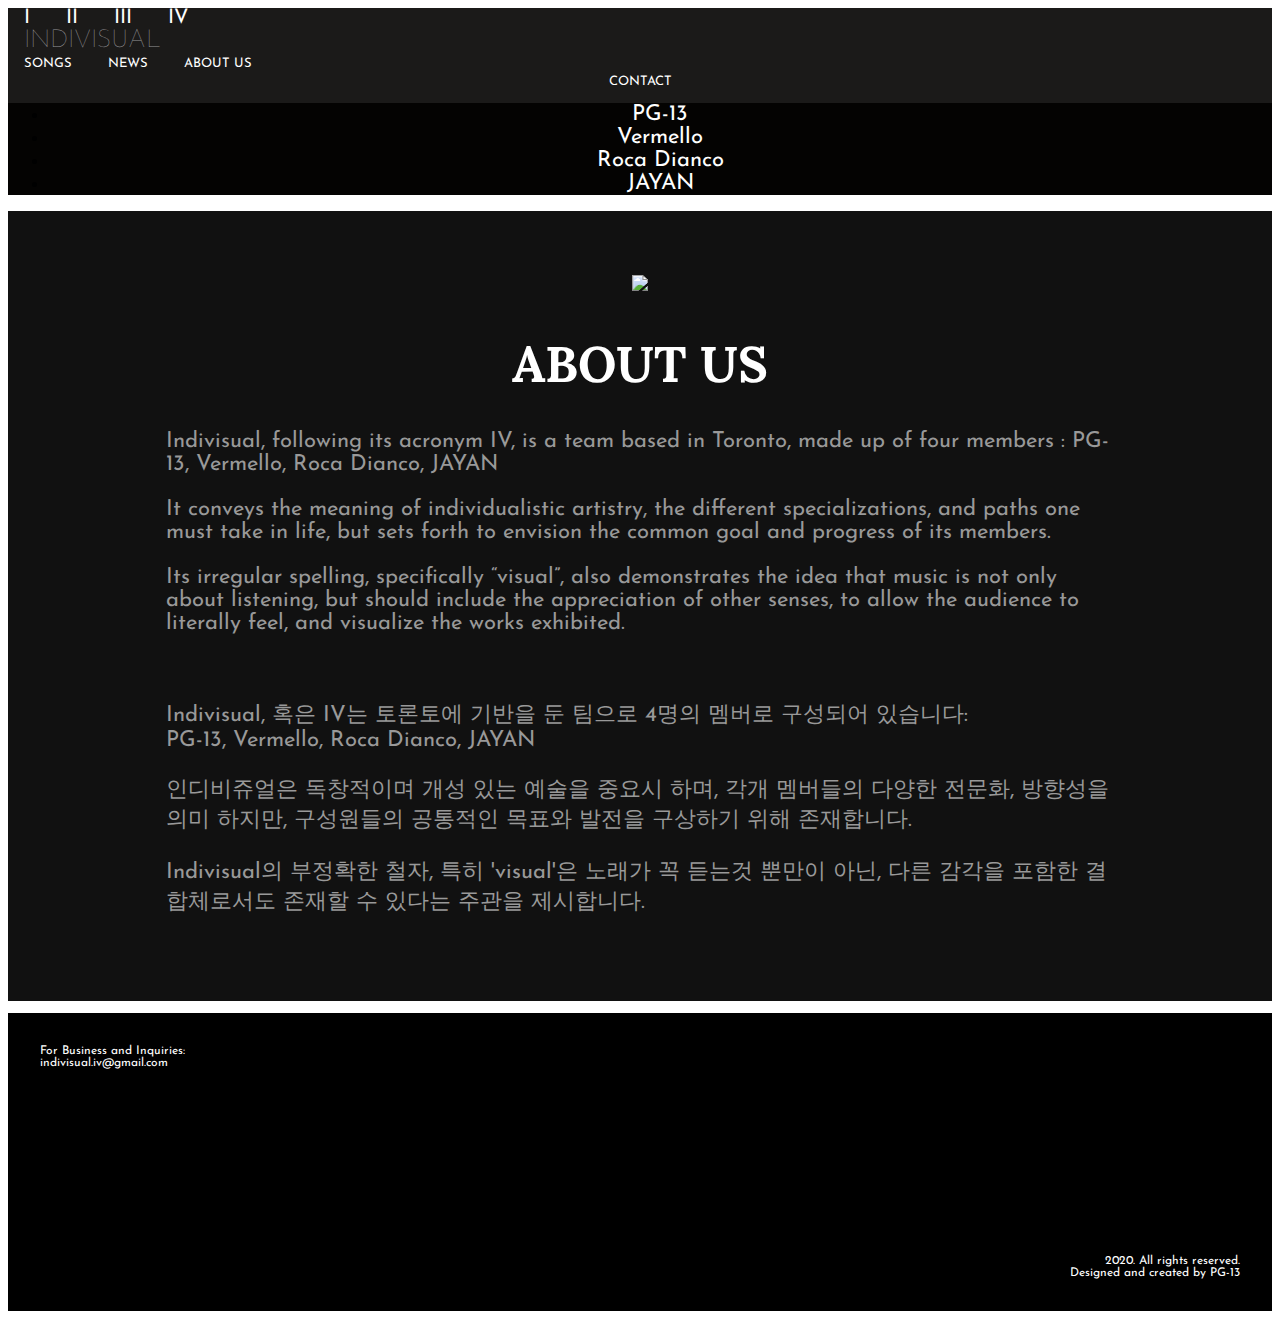
==== about.html @ 5737b5ae "fixed minor translation error in about page" ====
<!doctype html>
<html lang="en">
  <head>
    <!-- Required meta tags -->
    <meta charset="utf-8">
    <meta name="viewport" content="width=device-width, initial-scale=1, shrink-to-fit=no">

    <!-- Bootstrap CSS -->
    <link href="https://cdn.jsdelivr.net/npm/bootstrap@5.0.0-beta1/dist/css/bootstrap.min.css" rel="stylesheet" integrity="sha384-giJF6kkoqNQ00vy+HMDP7azOuL0xtbfIcaT9wjKHr8RbDVddVHyTfAAsrekwKmP1" crossorigin="anonymous">

    <!-- <link rel="stylesheet" href="template1.css"> -->
    <link rel="stylesheet" href="css/style.css">

    <!-- Animate CSS Requirement for WOW JS Plugin -->
    <link rel="stylesheet" href="css/animate.css">

    <title>Indivisual - About Us</title>
  </head>
  <body>

    <!-- Navigation Bar -->
    <nav class="navbar linked-page fixed-top navbar-expand-xl navbar-dark">
      <div class="container-fluid">
        <!-- Left Menu -->
        <div class="collapse navbar-collapse" id="navbarNavDropdownLeft">
          <div class="navbar-nav mr-auto">
            <a class="nav-item nav-link numero" href="#recent-news">I</a>
            <a class="nav-item nav-link numero" href="#footer">II</a>
            <a class="nav-item nav-link numero" href="#footer">III</a>
            <a class="nav-item nav-link numero" href="#footer">IV</a>
          </div>
        </div>
        <!-- Left Menu Toggler -->
        <button class="navbar-toggler" type="button" data-bs-toggle="collapse" data-bs-target="#navbarNavDropdownLeft" aria-controls="navbarNavDropdown" aria-expanded="false" aria-label="Toggle navigation">
          <i class="fas fa-headphones-alt"></i>
        </button>
        <!-- Center Brand -->
        <a class="navbar-brand mx-auto" href="index.html">
          INDIVISUAL
        </a>
        <!-- Right Menu Toggler -->
        <button class="navbar-toggler right" type="button" data-bs-toggle="collapse" data-bs-target="#navbarNavDropdown" aria-controls="navbarNavDropdown" aria-expanded="false" aria-label="Toggle navigation">
          <span class="navbar-toggler-icon"></span>
        </button>
        <!-- Right Menu -->
        <div class="collapse navbar-collapse justify-content-end" id="navbarNavDropdown">
          <div class="navbar-nav ml-auto">
            <a class="nav-item nav-link" href="songs.html">Songs</a>
            <a class="nav-item nav-link" href="news.html">News</a>
            <a class="nav-item nav-link" href="#">About Us</a>
            <li class="nav-item dropdown">
              <a class="nav-link dropdown-toggle" href="#" id="navbarDarkDropdownMenuLink" role="button" data-bs-toggle="dropdown" aria-expanded="false">
                Contact
              </a>
              <ul class="dropdown-menu dropdown-menu" aria-labelledby="navbarDarkDropdownMenuLink">
                <li><a class="dropdown-item" href="pg13.html">PG-13</a></li>
                <li><a class="dropdown-item" href="vermello.html">Vermello</a></li>
                <li><a class="dropdown-item" href="rocadianco.html">Roca Dianco</a></li>
                <li><a class="dropdown-item" href="jayan.html">JAYAN</a></li>
              </ul>
            </li>
          </div>
        </div>
      </div>
    </nav>

    <!-- About Section -->

    <section class="about" id="recent-news">
        <div class="container">
            <div class="row">
              <div class="about-group-photo">
                <img src="img/about1.jpg">
              </div>
            </div>
            <div class="row description">
              <div class="col-md-4">
                <h1 class="white">ABOUT US</h1>
              </div>
              <div class="col-md-8">
                <p>
                  Indivisual, following its acronym IV, 
                  <br class="break-when">
                  is a team based in Toronto,
                  <br class="break-when">
                  made up of four members : 
                  <br class="break-when">
                  PG-13, Vermello, Roca Dianco, JAYAN
                </p>
                <p>
                  It conveys the meaning of individualistic artistry, the different specializations, and paths one must take in life, but sets forth to envision the common goal and progress of its members. 
                </p>
                <p>
                  Its irregular spelling, specifically “visual”, also demonstrates the idea that music is not only about listening, but should include the appreciation of other senses, to allow the audience to literally feel, and visualize the works exhibited.
                </p>
                <p style="margin-top: 4rem;">
                  Indivisual, 혹은 IV는 
                  토론토에 기반을 둔 팀으로
                  4명의 멤버로 구성되어 있습니다:
                  <br>
                  PG-13, Vermello, Roca Dianco, JAYAN
                </p>
                <p>
                  인디비쥬얼은 독창적이며 개성 있는 예술을 중요시 하며, 각개 멤버들의 다양한 전문화, 방향성을 의미 하지만, 구성원들의 공통적인 목표와 발전을 구상하기 위해 존재합니다.
                </p>
                <p>
                  Indivisual의 부정확한 철자, 특히 'visual'은 노래가 꼭 듣는것 뿐만이 아닌, 다른 감각을 포함한 결합체로서도 존재할 수 있다는 주관을 제시합니다.
                </p>
              </div>
            </div>
          </div>
    </section>

    <section class= "footer" id="footer">
        <div class="row">
          <div class="col-md">
            <div class="footer-email">
              <p>
                For Business and Inquiries:
                <br>
                indivisual.iv@gmail.com
              </p>
            </div>
          </div>
          <div class="col-md">
            <div class="footer-social-icons">
              <a href="https://soundcloud.com/indivisualiv">
                <i class="fab fa-soundcloud"></i>
              </a>
              <a href="https://www.youtube.com/channel/UC6USgKUXbAwfKgzIXGs6pCw">
                <i class="fab fa-youtube"></i>
              </a>
              <a href="https://www.instagram.com/indivisual.iv/">
                <i class="fab fa-instagram"></i>
              </a>
              <a href="">
                <i class="fas fa-at"></i>
              </a>
              <a href="https://www.linkedin.com/in/won-tae-jung/">
                <i class="fab fa-linkedin"></i>
              </a>
            </div>
          </div>
          <div class="col-md">
            <div class="footer-copyrights">
                <p>
                  <i class="far fa-copyright"></i> 2020. All rights reserved.
                  <br>
                  Designed and created by PG-13
                </p>
            </div>
          </div>
        </div>
    </section>

    <!-- JQuery -->
    <script src="js/jquery-3.5.1.min.js"></script>

    <!-- Animation -->
    <script src="js/wow.min.js"></script>

    <!-- JS Functionalities -->
    <script src="js/main.js"></script>

    <!-- Fontawesome Icons -->
    <script src="https://kit.fontawesome.com/01d2fb86c6.js" crossorigin="anonymous"></script>

    <!-- Bootstrap JS -->
    <script src="https://cdn.jsdelivr.net/npm/@popperjs/core@2.5.4/dist/umd/popper.min.js" integrity="sha384-q2kxQ16AaE6UbzuKqyBE9/u/KzioAlnx2maXQHiDX9d4/zp8Ok3f+M7DPm+Ib6IU" crossorigin="anonymous"></script>
    <script src="https://cdn.jsdelivr.net/npm/bootstrap@5.0.0-beta1/dist/js/bootstrap.min.js" integrity="sha384-pQQkAEnwaBkjpqZ8RU1fF1AKtTcHJwFl3pblpTlHXybJjHpMYo79HY3hIi4NKxyj" crossorigin="anonymous"></script>
  </body>
</html>
---- css/style.css ----
@import "https://fonts.googleapis.com/css?family=Raleway:900,800,700,600,400,300,200,100";
@import "https://fonts.googleapis.com/css?family=Josefin+Sans:700,600,400";
@import "https://fonts.googleapis.com/css?family=Lora:400,700|Roboto+Slab:400,700&display=swap";

/* Global Settings */

    html {
        /*for smooth scrolling, when redirected to different parts of the page via ie: a button*/
        scroll-behavior: smooth;
        width: 100%;
        overflow-x: hidden;
    }

    body{
        height:100%;
        overflow-y:scroll;
    }

    body::-webkit-scrollbar {
        /* Invisible Scrollbar */
        display: none;
    }

    /* General Utility */

    .break-when {
        display: none!important;
    }

    /* Text */

    .page-header{
        /* Section titles */
        border:none;
        margin:80px 0 40px
    }

    .page-header:after{
        /* Section title orange underline */
        content:"";
        display:block;
        position:relative;
        height:3px;
        width:113px;
        background-color:#FEB574;
        margin:0 auto
    }

    h1,h2,h3,h4,h5,h6,.h1,.h2,.h3,.h4,.h5,.h6{
        font-family:raleway,sans-serif;
        text-transform:uppercase;
        color:#4b4741;
        text-align:center;
        font-weight:800;
    }

    .small,small{
        /* Section title descriptions */
        font-family:josefin sans,sans-serif;
        font-size: 60%;
        font-weight:400;
        color: #222;
        display:block!important;
        text-transform:none;
        text-align:center;
        margin:10px 0 15px
    }

    p{
        /* Paragraph content in sections */
        font-family:josefin sans,sans-serif;
        color:#999;
        font-size:22px;
    }

    a{
        /* Paragraph content in sections */
        font-family:josefin sans,sans-serif;
        color:#999;
        font-size:22px;
        text-decoration: none;
    }

    a:hover{
        /* Paragraph content in sections */
        color:#fff;
    }

    .white{
        color:#fff
    }
    
    .white .small,
    .white small{
        color:#eee
    }

    .start-of-page {
        padding-top: 5%;
    }

    .end-of-page {
        padding-bottom: 7%;
    }

    .loading-block {
        margin-top: 15%;
        margin-bottom: 100rem;
    }

    .loading-block .spinner-border {
        /* Loading Spinner */

        /* Dimensions */
        width: 4rem;
        height: 4rem;

        /* Thickness */
        font-size: 1.5rem;

        color: #666;
    }

    .loading-message {
        margin: 5rem 0;
        color: #555;
    }

/* Navigation Bar */

    .scrolled {
        /* Darkens the navbar when user scrolls down past home section */
        /* See use-case in: js/main.js */
        background-color: rgb(2 1 0 / 0.9) !important;
        transition: background-color 0.4s ease-in-out;
    }

    .navbar{
        background-color: rgb(2 1 0 / 0.3);
        transition: background-color 0.4s ease-in-out;
    }

    .navbar.linked-page{
        background-color: rgb(2 1 0 / 0.9);
        transition: background-color 0.4s ease-in-out;
    }

    .navbar-toggler {
        background: transparent;
        border: none;
    }

    .navbar-toggler i{
        font-size: 25px;
        width: 30px;
        height: 30px;
    }

    .navbar-toggler:focus{
        outline: none!important;
        box-shadow: none;
    }

    .navbar-brand {
        font-family:josefin sans,sans-serif;
        text-transform:uppercase;
        font-size: 25px;
        font-weight: lighter;
    }

    .nav-item {
        text-align: center;
    }

    .nav-link {
        margin: 0 1rem;
        color: #fff!important;
        font-family:josefin sans,sans-serif;
        text-transform:uppercase;
        font-size: 13px;
    }

    .nav-item.numero{
        font-size: 20px;
    }

    .nav-link:hover{
        color: #ff7700!important;
    }

    .dropdown-menu {
        margin-top: 0.9rem;
        background: transparent!important;
        background-color: rgb(2 1 0 / 0.9)!important;
        border-radius: 0;
        border: none;
    }

    .dropdown-item {
        color: #fff;
    }

    .dropdown-toggle::after {
        content: none;
    }

    .dropdown-toggled {
        text-align: center;
    }

    .dropdown-untoggled {
        text-align: left;
    }

/* Home Section */

    #carouselExampleIndicators{
        position: relative;
        height: 100vh;
        width:100%;
    }

    #carouselExampleIndicators .carousel-inner {
        position: relative;
        height: 100%;
        width: 100%;
        background: #000;
    }

    .home #carouselExampleIndicators .carousel-inner .carousel-item {
        position: relative;
        height: 100%;
        width: 100%;
        background: url('../img/home1.jpg');
        background-size: cover;
        -webkit-background-size:cover;
        -moz-background-size:cover;
        -o-background-size:cover;
        background-position: center;
    }

    .home #carouselExampleIndicators .carousel-inner .carousel-item:nth-child(2) {
        position: relative;
        height: 100%;
        width: 100%;
        background: url('../img/home2.jpg');
        background-size: cover;
        -webkit-background-size:cover;
        -moz-background-size:cover;
        -o-background-size:cover;
        background-position: center;
    }

    .home #carouselExampleIndicators .carousel-inner .carousel-item:nth-child(3) {
        position: relative;
        height: 100%;
        width: 100%;
        background: url('../img/home3.jpg');
        background-size: cover;
        -webkit-background-size:cover;
        -moz-background-size:cover;
        -o-background-size:cover;
        background-position: center;
    }

    .home #carouselExampleIndicators .carousel-inner .carousel-item:nth-child(4) {
        position: relative;
        height: 100%;
        width: 100%;
        background: url('../img/home4.jpg');
        background-size: cover;
        -webkit-background-size:cover;
        -moz-background-size:cover;
        -o-background-size:cover;
        background-position: center;
    }

    .home #carouselExampleIndicators .carousel-inner .carousel-item:nth-child(5) {
        position: relative;
        height: 100%;
        width: 100%;
        background: url('../img/home5.jpg');
        background-size: cover;
        -webkit-background-size:cover;
        -moz-background-size:cover;
        -o-background-size:cover;
        background-position: center;
    }

/* Song Section */ 

    .songs .page-header h1{
        color: #ff7700;
    }

    .songs .youtube-recent {
        padding-top: 1rem;
        padding-bottom: 1rem;
    }

    .songs .soundcloud-recent {
        padding-top: 1rem;
        padding-bottom: 1rem;
    }

    .songs .page-header .youtube-red {
        color: #ff0000;
    }

    .songs .page-header.youtube-red:after{
        background-color:#FF6A6A;
        margin-bottom: 5%;
    }

/* About Section */

    .about{
        background: #111;
        padding-top: 5%;
        padding-bottom: 5%;
    }

    .about h1{
        font-family: Lora, serif;
        font-size: 50px;
        text-align: center;
    }

    .about .about-group-photo {
        text-align: center;
        margin-bottom: 3%;
    }

    .about .about-group-photo img{
        width:75%;
    }

    .about .description {
        margin: 0 auto;
        width: 75%;
    }

/* Profile Section */

    /* .artwork{
        position:relative;
        height:200vh;
        width:100%;
        background: linear-gradient( rgba(0, 0, 0, 0), rgba(0, 0, 0, 0) ), 
                    url(../img/artwork1.jpg) 
                    no-repeat center center;
        filter: darken;
        -webkit-background-size:cover;
        -moz-background-size:cover;
        -o-background-size:cover;
        background-size:cover;
    } */

    .profile {
        padding-top: 5%;
        position: relative;
        background: #040404;;
        padding-bottom: 5%;
    }

    .profile .container {
        margin-top: 5%;
        width: 60%;
    }

    #ProfilecarouselExampleIndicators{
        position: relative;
    }

    #ProfilecarouselExampleIndicators .carousel-inner {
        position: relative;
        width: 100%;
        background: #040404;;
    }

    .profile .profile-photo {
        text-align: center;
        margin-bottom: 10%;
    }

    .profile .profile-photo img{
        width:100%;
    }

    .profile .header {
        margin-left: 2.5rem;
    }

    .profile .header h1{
        text-align: left; 
        font-size: 60px;
    }

    .profile .header h2{
        text-align: left; 
        margin: 2rem 0;
        color: #444;
    }

    .profile .description {
        margin-left: 2rem;
        text-align: center;
    }

    .profile .description td {
        padding: 0.7rem 0;
    }

    .profile .description i{
        font-size: 2rem;
        margin-right: 1rem;
        color: #ff7700;
    }

    .profile .description .fab.fa-youtube {
        color: #ff0000;
    }

    .profile .description .fas.fa-at {
        color: #7FFFFF;
    }

    .profile .description .fab.fa-instagram {
        color: #FF45E3;
    }

    .profile .description .type {
        text-align: left;
    }

/* Footer Section */

    .footer{
        position: relative;
        text-align:center;
        background-color:#000;
    }

    .footer p{
        padding: 2rem 0;
        color:#fff;
        font-size:12px;
        margin-bottom: 0;
    }

    .footer .footer-copyrights {
        text-align: right;
        margin-right: 2rem;
    }

    .footer .footer-email {
        text-align: left;
        margin-left: 2rem;
    }

    .footer .footer-social-icons {
        padding: 2rem 0;
    }

    .footer .footer-social-icons a{
        display: inline-block;
        text-align: center;
        padding: 0.2rem 0.5rem;
        text-decoration: none;
        color:#fff;
        border-radius: 2px;
        font-size:17px;
        width: 35px;
        height: 35px;
    }

    .footer .footer-social-icons a:hover{
        background: #f9c56a;
    }

/* Screen Size Optimization */

    @media(max-width: 1279px){
        /* Large tablet Dimensions ( < 1280px width)*/
        /* ie: iPad Pro */

        h1{
            font-size: 35px;
        }

        p{
            font-size: 20px;
        }

        a{
            font-size: 20px;
        }

        .loading-block {
            margin-top: 45%;
        }

        /* Navbar Section */
        .navbar{
            background-color: rgb(2 1 0 / 0.9);
        }

        .dropdown-menu {
            margin-top: 0.9rem;
            background: transparent!important;
            background-color: rgb(2 1 0 / 0)!important;
            border-radius: 0;
            border: none;
        }

        /* Songs Section */
        .songs .youtube-recent iframe {
            height: 300px;
        }

        .songs .soundcloud-recent iframe {
            height: 300px;
        }

        /* About Section */

        .about h1{
            text-align: left;
        }

        /* Profile Section */

        .profile .container {
            margin-top: 5%;
            width: 80%;
        }
        
        .profile .description .type a{
            font-size: 25px;
        }

    }

    @media(max-width:768px){
        /* iPad dimensions */

        h1{
            font-size: 25px;
        }
        p{
            font-size: 15px;
        }

        /* Songs Section */
        .songs .youtube-recent iframe {
            height: 200px;
        }

        .songs .soundcloud-recent iframe {
            height: 200px;
        }

        /* About Section */

        .about h1{
            font-size: 25px;
            text-align: center;
        }
        .about p{
            font-size: 15px;
        }

        /* Profile Section */

        .profile .header {
            margin-left: 2rem;
        }

        .profile .header h1{
            font-size: 50px;
        }

        .profile .header h2{
            text-align: left; 
            margin: 1rem 0;
            color: #444;
        }

        .profile .description .type a{
            font-size: 20px;
        }

    }

    @media(max-width:480px){
        /* Phone dimensions */

        p {
            font-size: 14px;
        }

        .break-when {
            display: block !important;
        }

        .loading-block {
            margin-top: 50%;
        }

        /* Navbar Section */
        .navbar-brand {
            font-size: 20px;
        }

        /* Songs Section */
        .songs .youtube-recent iframe {
            height: 350px;
        }

        .songs .soundcloud-recent iframe {
            height: 350px;
        }

        /* About Section */
        .about{
            background: #111;
            padding-top: 15%;
        }

        .about h1{
            padding-top: 1rem;
            padding-bottom: 1rem;
            padding-left: 0;
            text-align: center;
        }

        .about p{
            text-align:center;
        }

        /* Profile Section */

        .profile .header {
            margin-left: 0;
        }

        .profile .header h1{
            font-size: 40px;
        }

        .profile .header h2{
            text-align: left; 
            color: #444;
        }

        .profile .description {
            margin-left: 0;
        }

        .profile .description td {
            padding: 0.5rem 0;
        }

        .profile .description i{
            font-size: 1.5rem;
        }

        .profile .description .type a{
            font-size: 20px;
        }

        /* Footer Section */

        .footer .footer-email p {
            font-size: 11px;
        }

        .footer .footer-copyrights p {
            font-size: 10px;
        }

        .footer .footer-email {
            text-align: center;
            margin: auto;
        }

        .footer .footer-social-icons {
            padding: 0 0;
        }

        .footer .footer-copyrights {
            text-align: center;
            margin: auto;
        }
    }
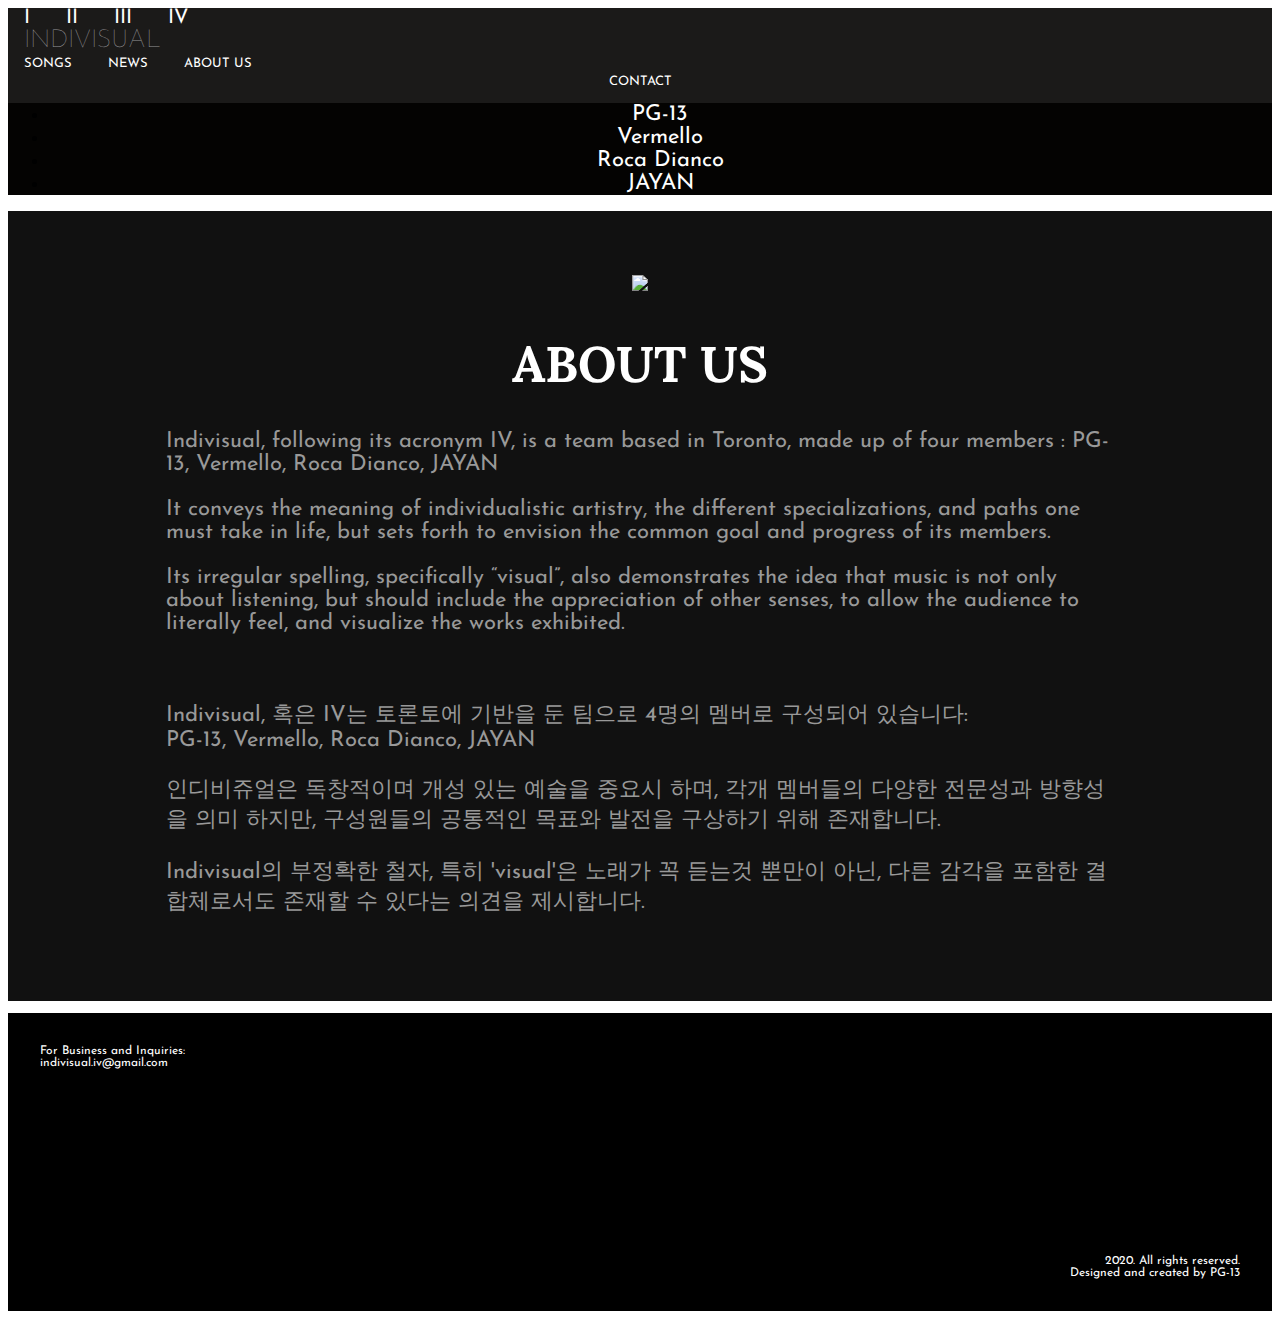
==== commit 0391c3f9: "last update in translation after peer revision and editing" ====
--- a/about.html
+++ b/about.html
@@ -101,10 +101,10 @@
                   PG-13, Vermello, Roca Dianco, JAYAN
                 </p>
                 <p>
-                  인디비쥬얼은 독창적이며 개성 있는 예술을 중요시 하며, 각개 멤버들의 다양한 전문화, 방향성을 의미 하지만, 구성원들의 공통적인 목표와 발전을 구상하기 위해 존재합니다.
+                  인디비쥬얼은 독창적이며 개성 있는 예술을 중요시 하며, 각개 멤버들의 다양한 전문성과 방향성을 의미 하지만, 구성원들의 공통적인 목표와 발전을 구상하기 위해 존재합니다.
                 </p>
                 <p>
-                  Indivisual의 부정확한 철자, 특히 'visual'은 노래가 꼭 듣는것 뿐만이 아닌, 다른 감각을 포함한 결합체로서도 존재할 수 있다는 주관을 제시합니다.
+                  Indivisual의 부정확한 철자, 특히 'visual'은 노래가 꼭 듣는것 뿐만이 아닌, 다른 감각을 포함한 결합체로서도 존재할 수 있다는 의견을 제시합니다.
                 </p>
               </div>
             </div>
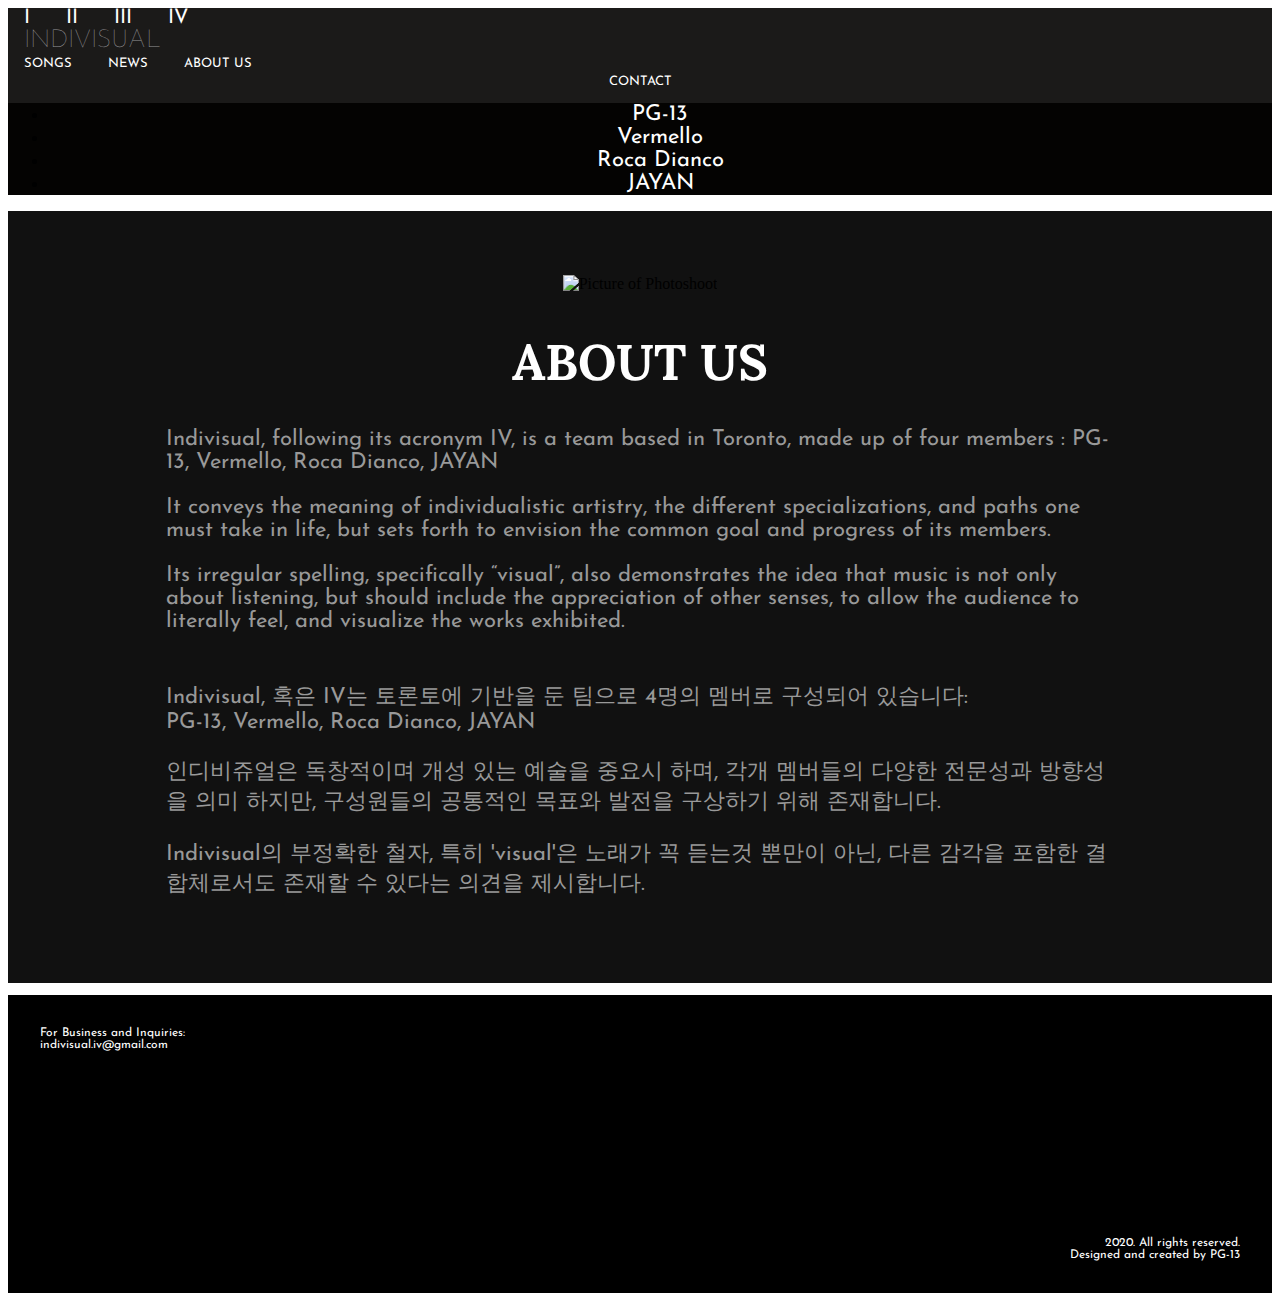
==== commit c14eb1d0: "added meta tags and minor fixes to titles and import order" ====
--- a/about.html
+++ b/about.html
@@ -14,7 +14,7 @@
     <!-- Animate CSS Requirement for WOW JS Plugin -->
     <link rel="stylesheet" href="css/animate.css">
 
-    <title>Indivisual - About Us</title>
+    <title>INDIVISUAL - About Us</title>
   </head>
   <body>
 
@@ -70,7 +70,12 @@
         <div class="container">
             <div class="row">
               <div class="about-group-photo">
-                <img src="img/about1.jpg">
+                <picture>
+                  <source srcset="img/about/about1.webp" type="image/webp">
+                  <source srcset="img/about/about1.jp2" type="image/jp2">
+                  <source srcset="img/about/about1.jpg" type="image/jpeg">
+                  <img src="img/about/about1.jpg" alt="Picture of Photoshoot">
+                </picture>
               </div>
             </div>
             <div class="row description">
@@ -93,7 +98,7 @@
                 <p>
                   Its irregular spelling, specifically “visual”, also demonstrates the idea that music is not only about listening, but should include the appreciation of other senses, to allow the audience to literally feel, and visualize the works exhibited.
                 </p>
-                <p style="margin-top: 4rem;">
+                <p style="margin-top: 3rem;">
                   Indivisual, 혹은 IV는 
                   토론토에 기반을 둔 팀으로
                   4명의 멤버로 구성되어 있습니다:
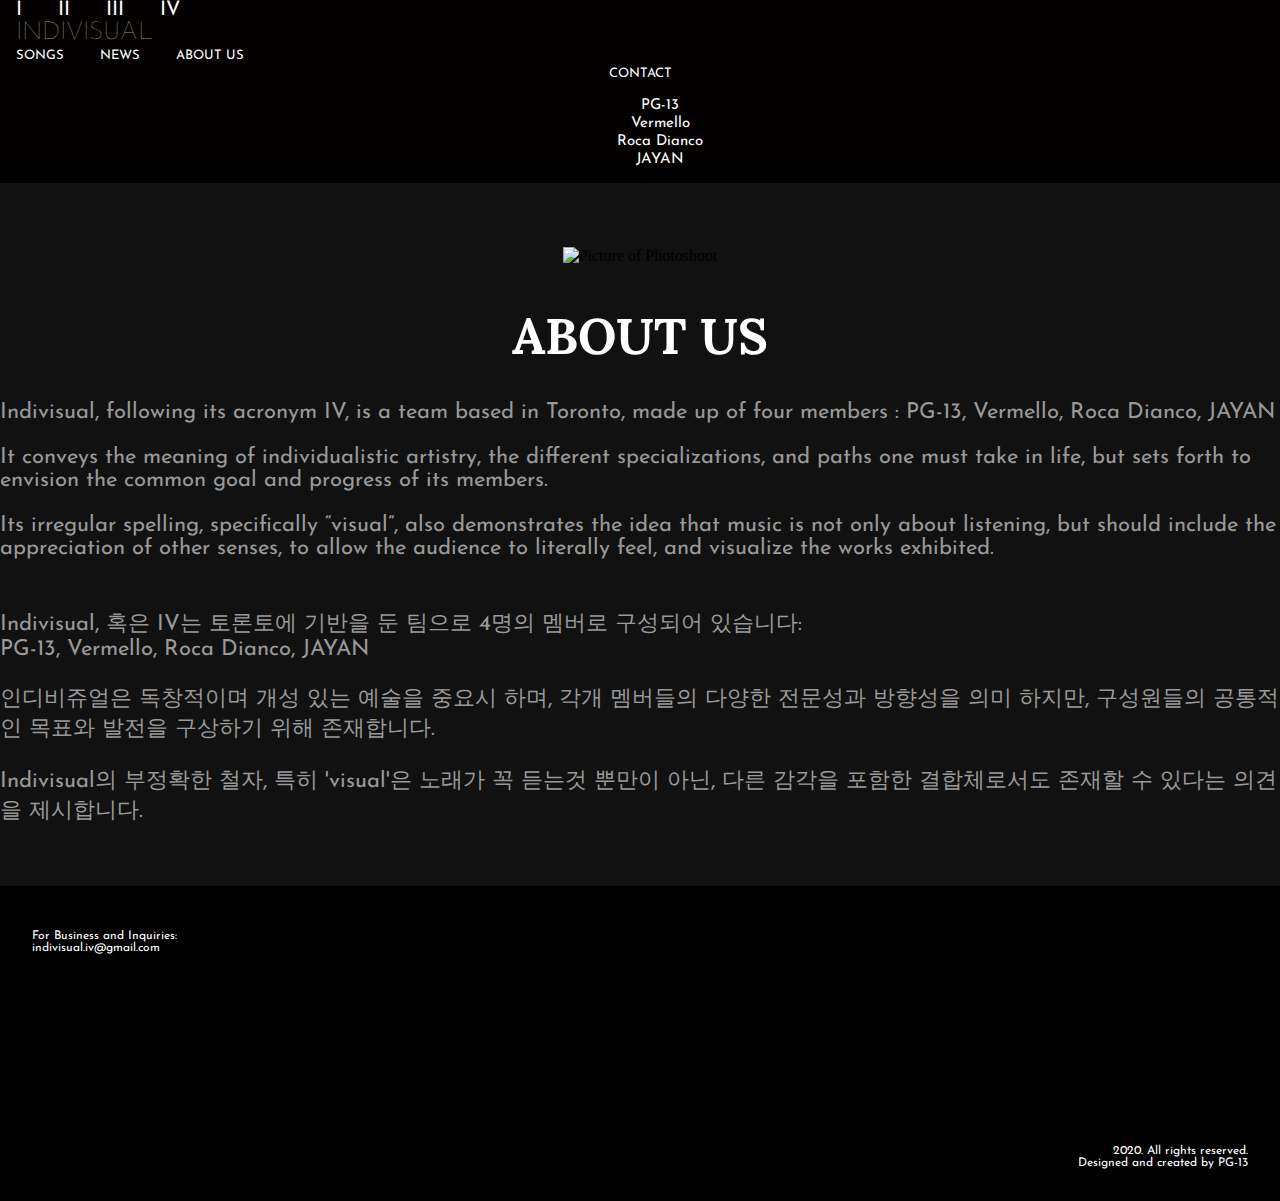
==== commit 6a8a9907: "Large visual update" ====
--- a/about.html
+++ b/about.html
@@ -1,177 +1,177 @@
-<!doctype html>
-<html lang="en">
-  <head>
-    <!-- Required meta tags -->
-    <meta charset="utf-8">
-    <meta name="viewport" content="width=device-width, initial-scale=1, shrink-to-fit=no">
-
-    <!-- Bootstrap CSS -->
-    <link href="https://cdn.jsdelivr.net/npm/bootstrap@5.0.0-beta1/dist/css/bootstrap.min.css" rel="stylesheet" integrity="sha384-giJF6kkoqNQ00vy+HMDP7azOuL0xtbfIcaT9wjKHr8RbDVddVHyTfAAsrekwKmP1" crossorigin="anonymous">
-
-    <!-- <link rel="stylesheet" href="template1.css"> -->
-    <link rel="stylesheet" href="css/style.css">
-
-    <!-- Animate CSS Requirement for WOW JS Plugin -->
-    <link rel="stylesheet" href="css/animate.css">
-
-    <title>INDIVISUAL - About Us</title>
-  </head>
-  <body>
-
-    <!-- Navigation Bar -->
-    <nav class="navbar linked-page fixed-top navbar-expand-xl navbar-dark">
-      <div class="container-fluid">
-        <!-- Left Menu -->
-        <div class="collapse navbar-collapse" id="navbarNavDropdownLeft">
-          <div class="navbar-nav mr-auto">
-            <a class="nav-item nav-link numero" href="#recent-news">I</a>
-            <a class="nav-item nav-link numero" href="#footer">II</a>
-            <a class="nav-item nav-link numero" href="#footer">III</a>
-            <a class="nav-item nav-link numero" href="#footer">IV</a>
-          </div>
-        </div>
-        <!-- Left Menu Toggler -->
-        <button class="navbar-toggler" type="button" data-bs-toggle="collapse" data-bs-target="#navbarNavDropdownLeft" aria-controls="navbarNavDropdown" aria-expanded="false" aria-label="Toggle navigation">
-          <i class="fas fa-headphones-alt"></i>
-        </button>
-        <!-- Center Brand -->
-        <a class="navbar-brand mx-auto" href="index.html">
-          INDIVISUAL
-        </a>
-        <!-- Right Menu Toggler -->
-        <button class="navbar-toggler right" type="button" data-bs-toggle="collapse" data-bs-target="#navbarNavDropdown" aria-controls="navbarNavDropdown" aria-expanded="false" aria-label="Toggle navigation">
-          <span class="navbar-toggler-icon"></span>
-        </button>
-        <!-- Right Menu -->
-        <div class="collapse navbar-collapse justify-content-end" id="navbarNavDropdown">
-          <div class="navbar-nav ml-auto">
-            <a class="nav-item nav-link" href="songs.html">Songs</a>
-            <a class="nav-item nav-link" href="news.html">News</a>
-            <a class="nav-item nav-link" href="#">About Us</a>
-            <li class="nav-item dropdown">
-              <a class="nav-link dropdown-toggle" href="#" id="navbarDarkDropdownMenuLink" role="button" data-bs-toggle="dropdown" aria-expanded="false">
-                Contact
-              </a>
-              <ul class="dropdown-menu dropdown-menu" aria-labelledby="navbarDarkDropdownMenuLink">
-                <li><a class="dropdown-item" href="pg13.html">PG-13</a></li>
-                <li><a class="dropdown-item" href="vermello.html">Vermello</a></li>
-                <li><a class="dropdown-item" href="rocadianco.html">Roca Dianco</a></li>
-                <li><a class="dropdown-item" href="jayan.html">JAYAN</a></li>
-              </ul>
-            </li>
-          </div>
-        </div>
-      </div>
-    </nav>
-
-    <!-- About Section -->
-
-    <section class="about" id="recent-news">
-        <div class="container">
-            <div class="row">
-              <div class="about-group-photo">
-                <picture>
-                  <source srcset="img/about/about1.webp" type="image/webp">
-                  <source srcset="img/about/about1.jp2" type="image/jp2">
-                  <source srcset="img/about/about1.jpg" type="image/jpeg">
-                  <img src="img/about/about1.jpg" alt="Picture of Photoshoot">
-                </picture>
-              </div>
-            </div>
-            <div class="row description">
-              <div class="col-md-4">
-                <h1 class="white">ABOUT US</h1>
-              </div>
-              <div class="col-md-8">
-                <p>
-                  Indivisual, following its acronym IV, 
-                  <br class="break-when">
-                  is a team based in Toronto,
-                  <br class="break-when">
-                  made up of four members : 
-                  <br class="break-when">
-                  PG-13, Vermello, Roca Dianco, JAYAN
-                </p>
-                <p>
-                  It conveys the meaning of individualistic artistry, the different specializations, and paths one must take in life, but sets forth to envision the common goal and progress of its members. 
-                </p>
-                <p>
-                  Its irregular spelling, specifically “visual”, also demonstrates the idea that music is not only about listening, but should include the appreciation of other senses, to allow the audience to literally feel, and visualize the works exhibited.
-                </p>
-                <p style="margin-top: 3rem;">
-                  Indivisual, 혹은 IV는 
-                  토론토에 기반을 둔 팀으로
-                  4명의 멤버로 구성되어 있습니다:
-                  <br>
-                  PG-13, Vermello, Roca Dianco, JAYAN
-                </p>
-                <p>
-                  인디비쥬얼은 독창적이며 개성 있는 예술을 중요시 하며, 각개 멤버들의 다양한 전문성과 방향성을 의미 하지만, 구성원들의 공통적인 목표와 발전을 구상하기 위해 존재합니다.
-                </p>
-                <p>
-                  Indivisual의 부정확한 철자, 특히 'visual'은 노래가 꼭 듣는것 뿐만이 아닌, 다른 감각을 포함한 결합체로서도 존재할 수 있다는 의견을 제시합니다.
-                </p>
-              </div>
-            </div>
-          </div>
-    </section>
-
-    <section class= "footer" id="footer">
-        <div class="row">
-          <div class="col-md">
-            <div class="footer-email">
-              <p>
-                For Business and Inquiries:
-                <br>
-                indivisual.iv@gmail.com
-              </p>
-            </div>
-          </div>
-          <div class="col-md">
-            <div class="footer-social-icons">
-              <a href="https://soundcloud.com/indivisualiv">
-                <i class="fab fa-soundcloud"></i>
-              </a>
-              <a href="https://www.youtube.com/channel/UC6USgKUXbAwfKgzIXGs6pCw">
-                <i class="fab fa-youtube"></i>
-              </a>
-              <a href="https://www.instagram.com/indivisual.iv/">
-                <i class="fab fa-instagram"></i>
-              </a>
-              <a href="">
-                <i class="fas fa-at"></i>
-              </a>
-              <a href="https://www.linkedin.com/in/won-tae-jung/">
-                <i class="fab fa-linkedin"></i>
-              </a>
-            </div>
-          </div>
-          <div class="col-md">
-            <div class="footer-copyrights">
-                <p>
-                  <i class="far fa-copyright"></i> 2020. All rights reserved.
-                  <br>
-                  Designed and created by PG-13
-                </p>
-            </div>
-          </div>
-        </div>
-    </section>
-
-    <!-- JQuery -->
-    <script src="js/jquery-3.5.1.min.js"></script>
-
-    <!-- Animation -->
-    <script src="js/wow.min.js"></script>
-
-    <!-- JS Functionalities -->
-    <script src="js/main.js"></script>
-
-    <!-- Fontawesome Icons -->
-    <script src="https://kit.fontawesome.com/01d2fb86c6.js" crossorigin="anonymous"></script>
-
-    <!-- Bootstrap JS -->
-    <script src="https://cdn.jsdelivr.net/npm/@popperjs/core@2.5.4/dist/umd/popper.min.js" integrity="sha384-q2kxQ16AaE6UbzuKqyBE9/u/KzioAlnx2maXQHiDX9d4/zp8Ok3f+M7DPm+Ib6IU" crossorigin="anonymous"></script>
-    <script src="https://cdn.jsdelivr.net/npm/bootstrap@5.0.0-beta1/dist/js/bootstrap.min.js" integrity="sha384-pQQkAEnwaBkjpqZ8RU1fF1AKtTcHJwFl3pblpTlHXybJjHpMYo79HY3hIi4NKxyj" crossorigin="anonymous"></script>
-  </body>
+<!doctype html>
+<html lang="en">
+  <head>
+    <!-- Required meta tags -->
+    <meta charset="utf-8">
+    <meta name="viewport" content="width=device-width, initial-scale=1, shrink-to-fit=no">
+
+    <!-- Bootstrap CSS -->
+    <link href="https://cdn.jsdelivr.net/npm/bootstrap@5.0.0-beta1/dist/css/bootstrap.min.css" rel="stylesheet" integrity="sha384-giJF6kkoqNQ00vy+HMDP7azOuL0xtbfIcaT9wjKHr8RbDVddVHyTfAAsrekwKmP1" crossorigin="anonymous">
+
+    <!-- <link rel="stylesheet" href="template1.css"> -->
+    <link rel="stylesheet" href="css/style.css">
+
+    <!-- Animate CSS Requirement for WOW JS Plugin -->
+    <link rel="stylesheet" href="css/animate.css">
+
+    <title>INDIVISUAL - About Us</title>
+  </head>
+  <body>
+
+    <!-- Navigation Bar -->
+    <nav class="navbar linked-page fixed-top navbar-expand-xl navbar-dark">
+      <div class="container-fluid">
+        <!-- Left Menu -->
+        <div class="collapse navbar-collapse" id="navbarNavDropdownLeft">
+          <div class="navbar-nav mr-auto">
+            <a class="nav-item nav-link numero" href="#recent-news">I</a>
+            <a class="nav-item nav-link numero" href="#footer">II</a>
+            <a class="nav-item nav-link numero" href="#footer">III</a>
+            <a class="nav-item nav-link numero" href="#footer">IV</a>
+          </div>
+        </div>
+        <!-- Left Menu Toggler -->
+        <button class="navbar-toggler" type="button" data-bs-toggle="collapse" data-bs-target="#navbarNavDropdownLeft" aria-controls="navbarNavDropdown" aria-expanded="false" aria-label="Toggle navigation">
+          <i class="fas fa-headphones-alt"></i>
+        </button>
+        <!-- Center Brand -->
+        <a class="navbar-brand mx-auto" href="index.html">
+          INDIVISUAL
+        </a>
+        <!-- Right Menu Toggler -->
+        <button class="navbar-toggler right" type="button" data-bs-toggle="collapse" data-bs-target="#navbarNavDropdown" aria-controls="navbarNavDropdown" aria-expanded="false" aria-label="Toggle navigation">
+          <span class="navbar-toggler-icon"></span>
+        </button>
+        <!-- Right Menu -->
+        <div class="collapse navbar-collapse justify-content-end" id="navbarNavDropdown">
+          <div class="navbar-nav ml-auto">
+            <a class="nav-item nav-link" href="songs.html">Songs</a>
+            <a class="nav-item nav-link" href="news.html">News</a>
+            <a class="nav-item nav-link" href="#">About Us</a>
+            <li class="nav-item dropdown">
+              <a class="nav-link dropdown-toggle" href="#" id="navbarDarkDropdownMenuLink" role="button" data-bs-toggle="dropdown" aria-expanded="false">
+                Contact
+              </a>
+              <ul class="dropdown-menu dropdown-menu" aria-labelledby="navbarDarkDropdownMenuLink">
+                <li><a class="dropdown-item" href="pg13.html">PG-13</a></li>
+                <li><a class="dropdown-item" href="vermello.html">Vermello</a></li>
+                <li><a class="dropdown-item" href="rocadianco.html">Roca Dianco</a></li>
+                <li><a class="dropdown-item" href="jayan.html">JAYAN</a></li>
+              </ul>
+            </li>
+          </div>
+        </div>
+      </div>
+    </nav>
+
+    <!-- About Section -->
+
+    <section class="about" id="recent-news">
+        <div class="container">
+            <div class="row">
+              <div class="about-group-photo">
+                <picture>
+                  <source srcset="img/about/about1.webp" type="image/webp">
+                  <source srcset="img/about/about1.jp2" type="image/jp2">
+                  <source srcset="img/about/about1.jpg" type="image/jpeg">
+                  <img src="img/about/about1.jpg" alt="Picture of Photoshoot">
+                </picture>
+              </div>
+            </div>
+            <div class="row description">
+              <div class="col-md-4">
+                <h1 class="white">ABOUT US</h1>
+              </div>
+              <div class="col-md-8">
+                <p>
+                  Indivisual, following its acronym IV, 
+                  <br class="break-when">
+                  is a team based in Toronto,
+                  <br class="break-when">
+                  made up of four members : 
+                  <br class="break-when">
+                  PG-13, Vermello, Roca Dianco, JAYAN
+                </p>
+                <p>
+                  It conveys the meaning of individualistic artistry, the different specializations, and paths one must take in life, but sets forth to envision the common goal and progress of its members. 
+                </p>
+                <p>
+                  Its irregular spelling, specifically “visual”, also demonstrates the idea that music is not only about listening, but should include the appreciation of other senses, to allow the audience to literally feel, and visualize the works exhibited.
+                </p>
+                <p style="margin-top: 3rem;">
+                  Indivisual, 혹은 IV는 
+                  토론토에 기반을 둔 팀으로
+                  4명의 멤버로 구성되어 있습니다:
+                  <br>
+                  PG-13, Vermello, Roca Dianco, JAYAN
+                </p>
+                <p>
+                  인디비쥬얼은 독창적이며 개성 있는 예술을 중요시 하며, 각개 멤버들의 다양한 전문성과 방향성을 의미 하지만, 구성원들의 공통적인 목표와 발전을 구상하기 위해 존재합니다.
+                </p>
+                <p>
+                  Indivisual의 부정확한 철자, 특히 'visual'은 노래가 꼭 듣는것 뿐만이 아닌, 다른 감각을 포함한 결합체로서도 존재할 수 있다는 의견을 제시합니다.
+                </p>
+              </div>
+            </div>
+          </div>
+    </section>
+
+    <section class= "footer" id="footer">
+        <div class="row">
+          <div class="col-md">
+            <div class="footer-email">
+              <p>
+                For Business and Inquiries:
+                <br>
+                indivisual.iv@gmail.com
+              </p>
+            </div>
+          </div>
+          <div class="col-md">
+            <div class="footer-social-icons">
+              <a href="https://soundcloud.com/indivisualiv" target="_blank">
+                <i class="fab fa-soundcloud"></i>
+              </a>
+              <a href="https://www.youtube.com/channel/UC6USgKUXbAwfKgzIXGs6pCw" target="_blank">
+                <i class="fab fa-youtube"></i>
+              </a>
+              <a href="https://www.instagram.com/indivisual.iv/" target="_blank">
+                <i class="fab fa-instagram"></i>
+              </a>
+              <a href="https://twitter.com/indivisualiv" target="_blank">
+                <i class="fab fa-twitter"></i>
+              </a>
+              <a href="" target="_blank">
+                <i class="fas fa-at"></i>
+              </a>
+            </div>
+          </div>
+          <div class="col-md">
+            <div class="footer-copyrights">
+                <p>
+                  <i class="far fa-copyright"></i> 2020. All rights reserved.
+                  <br>
+                  Designed and created by PG-13
+                </p>
+            </div>
+          </div>
+        </div>
+    </section>
+
+    <!-- JQuery -->
+    <script src="js/jquery-3.5.1.min.js"></script>
+
+    <!-- Animation -->
+    <script src="js/wow.min.js"></script>
+
+    <!-- JS Functionalities -->
+    <script src="js/main.js"></script>
+
+    <!-- Fontawesome Icons -->
+    <script src="https://kit.fontawesome.com/01d2fb86c6.js" crossorigin="anonymous"></script>
+
+    <!-- Bootstrap JS -->
+    <script src="https://cdn.jsdelivr.net/npm/@popperjs/core@2.5.4/dist/umd/popper.min.js" integrity="sha384-q2kxQ16AaE6UbzuKqyBE9/u/KzioAlnx2maXQHiDX9d4/zp8Ok3f+M7DPm+Ib6IU" crossorigin="anonymous"></script>
+    <script src="https://cdn.jsdelivr.net/npm/bootstrap@5.0.0-beta1/dist/js/bootstrap.min.js" integrity="sha384-pQQkAEnwaBkjpqZ8RU1fF1AKtTcHJwFl3pblpTlHXybJjHpMYo79HY3hIi4NKxyj" crossorigin="anonymous"></script>
+  </body>
 </html>--- a/css/style.css
+++ b/css/style.css
@@ -1,695 +1,828 @@
-@import "https://fonts.googleapis.com/css?family=Raleway:900,800,700,600,400,300,200,100";
-@import "https://fonts.googleapis.com/css?family=Josefin+Sans:700,600,400";
-@import "https://fonts.googleapis.com/css?family=Lora:400,700|Roboto+Slab:400,700&display=swap";
-
-/* Global Settings */
-
-    html {
-        /*for smooth scrolling, when redirected to different parts of the page via ie: a button*/
-        scroll-behavior: smooth;
-        width: 100%;
-        overflow-x: hidden;
-    }
-
-    body{
-        height:100%;
-        overflow-y:scroll;
-    }
-
-    body::-webkit-scrollbar {
-        /* Invisible Scrollbar */
-        display: none;
-    }
-
-    /* General Utility */
-
-    .break-when {
-        display: none!important;
-    }
-
-    /* Text */
-
-    .page-header{
-        /* Section titles */
-        border:none;
-        margin:80px 0 40px
-    }
-
-    .page-header:after{
-        /* Section title orange underline */
-        content:"";
-        display:block;
-        position:relative;
-        height:3px;
-        width:113px;
-        background-color:#FEB574;
-        margin:0 auto
-    }
-
-    h1,h2,h3,h4,h5,h6,.h1,.h2,.h3,.h4,.h5,.h6{
-        font-family:raleway,sans-serif;
-        text-transform:uppercase;
-        color:#4b4741;
-        text-align:center;
-        font-weight:800;
-    }
-
-    .small,small{
-        /* Section title descriptions */
-        font-family:josefin sans,sans-serif;
-        font-size: 60%;
-        font-weight:400;
-        color: #222;
-        display:block!important;
-        text-transform:none;
-        text-align:center;
-        margin:10px 0 15px
-    }
-
-    p{
-        /* Paragraph content in sections */
-        font-family:josefin sans,sans-serif;
-        color:#999;
-        font-size:22px;
-    }
-
-    a{
-        /* Paragraph content in sections */
-        font-family:josefin sans,sans-serif;
-        color:#999;
-        font-size:22px;
-        text-decoration: none;
-    }
-
-    a:hover{
-        /* Paragraph content in sections */
-        color:#fff;
-    }
-
-    .white{
-        color:#fff
-    }
-    
-    .white .small,
-    .white small{
-        color:#eee
-    }
-
-    .start-of-page {
-        padding-top: 5%;
-    }
-
-    .end-of-page {
-        padding-bottom: 7%;
-    }
-
-    .loading-block {
-        margin-top: 15%;
-        margin-bottom: 100rem;
-    }
-
-    .loading-block .spinner-border {
-        /* Loading Spinner */
-
-        /* Dimensions */
-        width: 4rem;
-        height: 4rem;
-
-        /* Thickness */
-        font-size: 1.5rem;
-
-        color: #666;
-    }
-
-    .loading-message {
-        margin: 5rem 0;
-        color: #555;
-    }
-
-/* Navigation Bar */
-
-    .scrolled {
-        /* Darkens the navbar when user scrolls down past home section */
-        /* See use-case in: js/main.js */
-        background-color: rgb(2 1 0 / 0.9) !important;
-        transition: background-color 0.4s ease-in-out;
-    }
-
-    .navbar{
-        background-color: rgb(2 1 0 / 0.3);
-        transition: background-color 0.4s ease-in-out;
-    }
-
-    .navbar.linked-page{
-        background-color: rgb(2 1 0 / 0.9);
-        transition: background-color 0.4s ease-in-out;
-    }
-
-    .navbar-toggler {
-        background: transparent;
-        border: none;
-    }
-
-    .navbar-toggler i{
-        font-size: 25px;
-        width: 30px;
-        height: 30px;
-    }
-
-    .navbar-toggler:focus{
-        outline: none!important;
-        box-shadow: none;
-    }
-
-    .navbar-brand {
-        font-family:josefin sans,sans-serif;
-        text-transform:uppercase;
-        font-size: 25px;
-        font-weight: lighter;
-    }
-
-    .nav-item {
-        text-align: center;
-    }
-
-    .nav-link {
-        margin: 0 1rem;
-        color: #fff!important;
-        font-family:josefin sans,sans-serif;
-        text-transform:uppercase;
-        font-size: 13px;
-    }
-
-    .nav-item.numero{
-        font-size: 20px;
-    }
-
-    .nav-link:hover{
-        color: #ff7700!important;
-    }
-
-    .dropdown-menu {
-        margin-top: 0.9rem;
-        background: transparent!important;
-        background-color: rgb(2 1 0 / 0.9)!important;
-        border-radius: 0;
-        border: none;
-    }
-
-    .dropdown-item {
-        color: #fff;
-    }
-
-    .dropdown-toggle::after {
-        content: none;
-    }
-
-    .dropdown-toggled {
-        text-align: center;
-    }
-
-    .dropdown-untoggled {
-        text-align: left;
-    }
-
-/* Home Section */
-
-    #carouselExampleIndicators{
-        position: relative;
-        height: 100vh;
-        width:100%;
-    }
-
-    #carouselExampleIndicators .carousel-inner {
-        position: relative;
-        height: 100%;
-        width: 100%;
-        background: #000;
-    }
-
-    .home #carouselExampleIndicators .carousel-inner .carousel-item {
-        position: relative;
-        height: 100%;
-        width: 100%;
-        background: url('../img/home1.jpg');
-        background-size: cover;
-        -webkit-background-size:cover;
-        -moz-background-size:cover;
-        -o-background-size:cover;
-        background-position: center;
-    }
-
-    .home #carouselExampleIndicators .carousel-inner .carousel-item:nth-child(2) {
-        position: relative;
-        height: 100%;
-        width: 100%;
-        background: url('../img/home2.jpg');
-        background-size: cover;
-        -webkit-background-size:cover;
-        -moz-background-size:cover;
-        -o-background-size:cover;
-        background-position: center;
-    }
-
-    .home #carouselExampleIndicators .carousel-inner .carousel-item:nth-child(3) {
-        position: relative;
-        height: 100%;
-        width: 100%;
-        background: url('../img/home3.jpg');
-        background-size: cover;
-        -webkit-background-size:cover;
-        -moz-background-size:cover;
-        -o-background-size:cover;
-        background-position: center;
-    }
-
-    .home #carouselExampleIndicators .carousel-inner .carousel-item:nth-child(4) {
-        position: relative;
-        height: 100%;
-        width: 100%;
-        background: url('../img/home4.jpg');
-        background-size: cover;
-        -webkit-background-size:cover;
-        -moz-background-size:cover;
-        -o-background-size:cover;
-        background-position: center;
-    }
-
-    .home #carouselExampleIndicators .carousel-inner .carousel-item:nth-child(5) {
-        position: relative;
-        height: 100%;
-        width: 100%;
-        background: url('../img/home5.jpg');
-        background-size: cover;
-        -webkit-background-size:cover;
-        -moz-background-size:cover;
-        -o-background-size:cover;
-        background-position: center;
-    }
-
-/* Song Section */ 
-
-    .songs .page-header h1{
-        color: #ff7700;
-    }
-
-    .songs .youtube-recent {
-        padding-top: 1rem;
-        padding-bottom: 1rem;
-    }
-
-    .songs .soundcloud-recent {
-        padding-top: 1rem;
-        padding-bottom: 1rem;
-    }
-
-    .songs .page-header .youtube-red {
-        color: #ff0000;
-    }
-
-    .songs .page-header.youtube-red:after{
-        background-color:#FF6A6A;
-        margin-bottom: 5%;
-    }
-
-/* About Section */
-
-    .about{
-        background: #111;
-        padding-top: 5%;
-        padding-bottom: 5%;
-    }
-
-    .about h1{
-        font-family: Lora, serif;
-        font-size: 50px;
-        text-align: center;
-    }
-
-    .about .about-group-photo {
-        text-align: center;
-        margin-bottom: 3%;
-    }
-
-    .about .about-group-photo img{
-        width:75%;
-    }
-
-    .about .description {
-        margin: 0 auto;
-        width: 75%;
-    }
-
-/* Profile Section */
-
-    /* .artwork{
-        position:relative;
-        height:200vh;
-        width:100%;
-        background: linear-gradient( rgba(0, 0, 0, 0), rgba(0, 0, 0, 0) ), 
-                    url(../img/artwork1.jpg) 
-                    no-repeat center center;
-        filter: darken;
-        -webkit-background-size:cover;
-        -moz-background-size:cover;
-        -o-background-size:cover;
-        background-size:cover;
-    } */
-
-    .profile {
-        padding-top: 5%;
-        position: relative;
-        background: #040404;;
-        padding-bottom: 5%;
-    }
-
-    .profile .container {
-        margin-top: 5%;
-        width: 60%;
-    }
-
-    #ProfilecarouselExampleIndicators{
-        position: relative;
-    }
-
-    #ProfilecarouselExampleIndicators .carousel-inner {
-        position: relative;
-        width: 100%;
-        background: #040404;;
-    }
-
-    .profile .profile-photo {
-        text-align: center;
-        margin-bottom: 10%;
-    }
-
-    .profile .profile-photo img{
-        width:100%;
-    }
-
-    .profile .header {
-        margin-left: 2.5rem;
-    }
-
-    .profile .header h1{
-        text-align: left; 
-        font-size: 60px;
-    }
-
-    .profile .header h2{
-        text-align: left; 
-        margin: 2rem 0;
-        color: #444;
-    }
-
-    .profile .description {
-        margin-left: 2rem;
-        text-align: center;
-    }
-
-    .profile .description td {
-        padding: 0.7rem 0;
-    }
-
-    .profile .description i{
-        font-size: 2rem;
-        margin-right: 1rem;
-        color: #ff7700;
-    }
-
-    .profile .description .fab.fa-youtube {
-        color: #ff0000;
-    }
-
-    .profile .description .fas.fa-at {
-        color: #7FFFFF;
-    }
-
-    .profile .description .fab.fa-instagram {
-        color: #FF45E3;
-    }
-
-    .profile .description .type {
-        text-align: left;
-    }
-
-/* Footer Section */
-
-    .footer{
-        position: relative;
-        text-align:center;
-        background-color:#000;
-    }
-
-    .footer p{
-        padding: 2rem 0;
-        color:#fff;
-        font-size:12px;
-        margin-bottom: 0;
-    }
-
-    .footer .footer-copyrights {
-        text-align: right;
-        margin-right: 2rem;
-    }
-
-    .footer .footer-email {
-        text-align: left;
-        margin-left: 2rem;
-    }
-
-    .footer .footer-social-icons {
-        padding: 2rem 0;
-    }
-
-    .footer .footer-social-icons a{
-        display: inline-block;
-        text-align: center;
-        padding: 0.2rem 0.5rem;
-        text-decoration: none;
-        color:#fff;
-        border-radius: 2px;
-        font-size:17px;
-        width: 35px;
-        height: 35px;
-    }
-
-    .footer .footer-social-icons a:hover{
-        background: #f9c56a;
-    }
-
-/* Screen Size Optimization */
-
-    @media(max-width: 1279px){
-        /* Large tablet Dimensions ( < 1280px width)*/
-        /* ie: iPad Pro */
-
-        h1{
-            font-size: 35px;
-        }
-
-        p{
-            font-size: 20px;
-        }
-
-        a{
-            font-size: 20px;
-        }
-
-        .loading-block {
-            margin-top: 45%;
-        }
-
-        /* Navbar Section */
-        .navbar{
-            background-color: rgb(2 1 0 / 0.9);
-        }
-
-        .dropdown-menu {
-            margin-top: 0.9rem;
-            background: transparent!important;
-            background-color: rgb(2 1 0 / 0)!important;
-            border-radius: 0;
-            border: none;
-        }
-
-        /* Songs Section */
-        .songs .youtube-recent iframe {
-            height: 300px;
-        }
-
-        .songs .soundcloud-recent iframe {
-            height: 300px;
-        }
-
-        /* About Section */
-
-        .about h1{
-            text-align: left;
-        }
-
-        /* Profile Section */
-
-        .profile .container {
-            margin-top: 5%;
-            width: 80%;
-        }
-        
-        .profile .description .type a{
-            font-size: 25px;
-        }
-
-    }
-
-    @media(max-width:768px){
-        /* iPad dimensions */
-
-        h1{
-            font-size: 25px;
-        }
-        p{
-            font-size: 15px;
-        }
-
-        /* Songs Section */
-        .songs .youtube-recent iframe {
-            height: 200px;
-        }
-
-        .songs .soundcloud-recent iframe {
-            height: 200px;
-        }
-
-        /* About Section */
-
-        .about h1{
-            font-size: 25px;
-            text-align: center;
-        }
-        .about p{
-            font-size: 15px;
-        }
-
-        /* Profile Section */
-
-        .profile .header {
-            margin-left: 2rem;
-        }
-
-        .profile .header h1{
-            font-size: 50px;
-        }
-
-        .profile .header h2{
-            text-align: left; 
-            margin: 1rem 0;
-            color: #444;
-        }
-
-        .profile .description .type a{
-            font-size: 20px;
-        }
-
-    }
-
-    @media(max-width:480px){
-        /* Phone dimensions */
-
-        p {
-            font-size: 14px;
-        }
-
-        .break-when {
-            display: block !important;
-        }
-
-        .loading-block {
-            margin-top: 50%;
-        }
-
-        /* Navbar Section */
-        .navbar-brand {
-            font-size: 20px;
-        }
-
-        /* Songs Section */
-        .songs .youtube-recent iframe {
-            height: 350px;
-        }
-
-        .songs .soundcloud-recent iframe {
-            height: 350px;
-        }
-
-        /* About Section */
-        .about{
-            background: #111;
-            padding-top: 15%;
-        }
-
-        .about h1{
-            padding-top: 1rem;
-            padding-bottom: 1rem;
-            padding-left: 0;
-            text-align: center;
-        }
-
-        .about p{
-            text-align:center;
-        }
-
-        /* Profile Section */
-
-        .profile .header {
-            margin-left: 0;
-        }
-
-        .profile .header h1{
-            font-size: 40px;
-        }
-
-        .profile .header h2{
-            text-align: left; 
-            color: #444;
-        }
-
-        .profile .description {
-            margin-left: 0;
-        }
-
-        .profile .description td {
-            padding: 0.5rem 0;
-        }
-
-        .profile .description i{
-            font-size: 1.5rem;
-        }
-
-        .profile .description .type a{
-            font-size: 20px;
-        }
-
-        /* Footer Section */
-
-        .footer .footer-email p {
-            font-size: 11px;
-        }
-
-        .footer .footer-copyrights p {
-            font-size: 10px;
-        }
-
-        .footer .footer-email {
-            text-align: center;
-            margin: auto;
-        }
-
-        .footer .footer-social-icons {
-            padding: 0 0;
-        }
-
-        .footer .footer-copyrights {
-            text-align: center;
-            margin: auto;
-        }
+@import "https://fonts.googleapis.com/css?family=Raleway:900,800,700,600,400,300,200,100";
+@import "https://fonts.googleapis.com/css?family=Josefin+Sans:700,600,400";
+@import "https://fonts.googleapis.com/css?family=Lora:400,700|Roboto+Slab:400,700&display=swap";
+
+/* Global Settings */
+
+    html {
+        /*for smooth scrolling, when redirected to different parts of the page via ie: a button*/
+        scroll-behavior: smooth;
+
+        /* Fit to Screen */
+        width: 100%;
+        margin: 0px;
+        padding: 0px;
+        overflow-x: hidden;
+    }
+
+    body{
+
+        /* Fit to Screen */
+        width: 100%;
+        margin: 0px;
+        padding: 0px;
+        overflow-x: hidden;
+
+        background-color:#000;
+        overflow-y:scroll;
+    }
+
+    body::-webkit-scrollbar {
+        /* Invisible Scrollbar */
+        display: none;
+    }
+
+    /* General Utility */
+
+    .break-when {
+        display: none!important;
+    }
+
+    /* Text */
+
+    .page-header{
+        /* Section titles */
+        border:none;
+        margin:80px 0 40px
+    }
+
+    .page-header:after{
+        /* Section title orange underline */
+        content:"";
+        display:block;
+        position:relative;
+        height:3px;
+        width:113px;
+        background-color:#FEB574;
+        margin:0 auto
+    }
+
+    h1,h2,h3,h4,h5,h6,.h1,.h2,.h3,.h4,.h5,.h6{
+        font-family:raleway,sans-serif;
+        text-transform:uppercase;
+        color:#4b4741;
+        text-align:center;
+        font-weight:800;
+    }
+
+    .small,small{
+        /* Section title descriptions */
+        font-family:josefin sans,sans-serif;
+        font-size: 60%;
+        font-weight:400;
+        color: #222;
+        display:block!important;
+        text-transform:none;
+        text-align:center;
+        margin:10px 0 15px
+    }
+
+    p{
+        /* Paragraph content in sections */
+        font-family:josefin sans,sans-serif;
+        color:#999;
+        font-size:22px;
+    }
+
+    a{
+        /* Paragraph content in sections */
+        font-family:josefin sans,sans-serif;
+        color:#999;
+        font-size:22px;
+        text-decoration: none;
+    }
+
+    a:hover{
+        /* Paragraph content in sections */
+        color:#fff;
+    }
+
+    .white{
+        color:#fff
+    }
+    
+    .white .small,
+    .white small{
+        color:#eee
+    }
+
+    .start-of-page {
+        padding-top: 5%;
+    }
+
+    .end-of-page {
+        padding-bottom: 7%;
+    }
+
+    .loading-block {
+        margin-top: 15%;
+        margin-bottom: 100rem;
+    }
+
+    .loading-block .spinner-border {
+        /* Loading Spinner */
+
+        /* Dimensions */
+        width: 4rem;
+        height: 4rem;
+
+        /* Thickness */
+        font-size: 1.5rem;
+
+        color: #666;
+    }
+
+    .loading-message {
+        margin: 5rem 0;
+        color: #555;
+    }
+
+/* Navigation Bar */
+
+    .scrolled {
+        /* Darkens the navbar when user scrolls down past home section */
+        /* See use-case in: js/main.js */
+        background-color: rgb(2 1 0 / 0.9) !important;
+        transition: background-color 0.4s ease-in-out;
+    }
+
+    .navbar{
+        background-color: rgb(2 1 0 / 0.3);
+        transition: background-color 0.4s ease-in-out;
+    }
+
+    .navbar.linked-page{
+        background-color: rgb(2 1 0 / 0.9);
+        transition: background-color 0.4s ease-in-out;
+    }
+
+    .navbar-toggler {
+        background: transparent;
+        border: none;
+    }
+
+    .navbar-toggler i{
+        font-size: 25px;
+        width: 30px;
+        height: 30px;
+    }
+
+    .navbar-toggler:focus{
+        outline: none!important;
+        box-shadow: none;
+    }
+
+    .navbar-brand {
+        font-family:josefin sans,sans-serif;
+        text-transform:uppercase;
+        font-size: 25px;
+        font-weight: lighter;
+    }
+
+    .nav-item {
+        text-align: center;
+    }
+
+    .nav-link {
+        margin: 0 1rem;
+        color: #fff!important;
+        font-family:josefin sans,sans-serif;
+        text-transform:uppercase;
+        font-size: 13px;
+    }
+
+    .nav-item.numero{
+        font-size: 20px;
+    }
+
+    .nav-link:hover{
+        color: #ff7700!important;
+    }
+
+    .dropdown-menu {
+        margin-top: 0.9rem;
+        background: transparent!important;
+        background-color: rgb(2 1 0 / 0.9)!important;
+        border-radius: 0;
+        border: none;
+    }
+
+    .dropdown-item {
+        color: #fff;
+        font-size: 15px;
+    }
+
+    .dropdown-toggle::after {
+        content: none;
+    }
+
+    .dropdown-toggled {
+        text-align: center!important;
+    }
+
+    .dropdown-untoggled {
+        text-align: left!important;
+    }
+
+/* Home Section */
+
+    #carouselExampleIndicators{
+        position: relative;
+        height: 100vh;
+        width:100%;
+    }
+
+    #carouselExampleIndicators .carousel-inner {
+        position: relative;
+        height: 100%;
+        width: 100%;
+        background: #000;
+    }
+
+    .home #carouselExampleIndicators .carousel-inner .carousel-item {
+        position: relative;
+        height: 100%;
+        width: 100%;
+        background: url('../img/last dance carousel.jpg');
+        background-size: cover;
+        -webkit-background-size:cover;
+        -moz-background-size:cover;
+        -o-background-size:cover;
+        background-position: center;
+    }
+
+    .home #carouselExampleIndicators .carousel-inner .carousel-item:nth-child(2) {
+        position: relative;
+        height: 100%;
+        width: 100%;
+        background: url('../img/leftover carousel3.jpg');
+        background-size: cover;
+        -webkit-background-size:cover;
+        -moz-background-size:cover;
+        -o-background-size:cover;
+        background-position: center;
+    }
+
+    .home #carouselExampleIndicators .carousel-inner .carousel-item:nth-child(3) {
+        position: relative;
+        height: 100%;
+        width: 100%;
+        background: url('../img/home1.jpg');
+        background-size: cover;
+        -webkit-background-size:cover;
+        -moz-background-size:cover;
+        -o-background-size:cover;
+        background-position: center;
+    }
+
+    .home #carouselExampleIndicators .carousel-inner .carousel-item:nth-child(4) {
+        position: relative;
+        height: 100%;
+        width: 100%;
+        background: url('../img/home2.jpg');
+        background-size: cover;
+        -webkit-background-size:cover;
+        -moz-background-size:cover;
+        -o-background-size:cover;
+        background-position: center;
+    }
+
+    .home #carouselExampleIndicators .carousel-inner .carousel-item:nth-child(5) {
+        position: relative;
+        height: 100%;
+        width: 100%;
+        background: url('../img/home3.jpg');
+        background-size: cover;
+        -webkit-background-size:cover;
+        -moz-background-size:cover;
+        -o-background-size:cover;
+        background-position: center;
+    }
+
+    .home #carouselExampleIndicators .carousel-inner .carousel-item:nth-child(6) {
+        position: relative;
+        height: 100%;
+        width: 100%;
+        background: url('../img/home4.jpg');
+        background-size: cover;
+        -webkit-background-size:cover;
+        -moz-background-size:cover;
+        -o-background-size:cover;
+        background-position: center;
+    }
+
+    .home #carouselExampleIndicators .carousel-inner .carousel-item:nth-child(7) {
+        position: relative;
+        height: 100%;
+        width: 100%;
+        background: url('../img/home5.jpg');
+        background-size: cover;
+        -webkit-background-size:cover;
+        -moz-background-size:cover;
+        -o-background-size:cover;
+        background-position: center;
+    }
+
+/* Song Section */ 
+
+    .songs {
+        background-color:#fff;
+        padding-bottom: 4%;
+    }
+
+    .songs .page-header h1{
+        color: #ff7700;
+    }
+
+    .songs .youtube-recent {
+        padding-top: 1rem;
+        padding-bottom: 1rem;
+    }
+
+    .songs .soundcloud-recent {
+        padding-top: 1rem;
+        padding-bottom: 1rem;
+    }
+
+    .songs .page-header .youtube-red {
+        color: #ff0000;
+    }
+
+    .songs .page-header.youtube-red:after{
+        background-color:#FF6A6A;
+        margin-bottom: 5%;
+    }
+
+/* About Section */
+
+    .about{
+        background: #111;
+        padding-top: 5%;
+        padding-bottom: 3%;
+    }
+
+    .about h1{
+        font-family: Lora, serif;
+        font-size: 50px;
+        text-align: center;
+    }
+
+    .about .about-group-photo {
+        text-align: center;
+        margin-bottom: 3%;
+    }
+
+    .about .about-group-photo img{
+        width:100%;
+    }
+
+    .about .description {
+        margin: 0 auto;
+        width: 100%;
+    }
+
+/* Profile Section */
+
+    /* .artwork{
+        position:relative;
+        height:200vh;
+        width:100%;
+        background: linear-gradient( rgba(0, 0, 0, 0), rgba(0, 0, 0, 0) ), 
+                    url(../img/artwork1.jpg) 
+                    no-repeat center center;
+        filter: darken;
+        -webkit-background-size:cover;
+        -moz-background-size:cover;
+        -o-background-size:cover;
+        background-size:cover;
+    } */
+
+    .profile {
+        padding-top: 3%;
+        position: relative;
+        background: #040404;;
+        padding-bottom: 3%;
+    }
+
+    .profile .container {
+        margin-top: 5%;
+        width: 60%;
+    }
+
+    #ProfilecarouselExampleIndicators{
+        position: relative;
+    }
+
+    #ProfilecarouselExampleIndicators .carousel-inner {
+        position: relative;
+        width: 100%;
+        background: #040404;;
+    }
+
+    .profile .profile-photo {
+        text-align: center;
+        margin-bottom: 10%;
+    }
+
+    .profile .profile-photo img{
+        width:90%;
+    }
+
+    .profile .profile-photo picture{
+        width:90%;
+    }
+
+    .profile .header {
+        margin-left: 1rem;
+    }
+
+    .profile .header h1{
+        text-align: left; 
+        font-size: 60px;
+    }
+
+    .profile .header h2{
+        text-align: left; 
+        margin: 2rem 0;
+        color: #444;
+    }
+
+    .profile .description {
+        text-align: center;
+    }
+
+    .profile .description td {
+        padding: 0.7rem 0;
+    }
+
+    .profile .description i{
+        font-size: 2rem;
+        margin-right: 1rem;
+        color: #ff7700;
+    }
+
+    .profile .description i:hover{
+        color: #FFC18C;
+    }
+
+    .profile .description .fab.fa-youtube {
+        color: #ff0000;
+    }
+
+    .profile .description .fab.fa-youtube:hover {
+        color: #ff8a8a;
+    }
+
+    .profile .description .fas.fa-at {
+        color: #9FFFFF;
+    }
+
+    .profile .description .fab.fa-instagram {
+        color: #FF88ED;
+    }
+
+    .profile .description .fab.fa-instagram:hover{
+        color: #FFD1F8;
+    }
+
+    .profile .description .type {
+        text-align: left;
+    }
+
+/* News Page */
+
+    .news .list-group-item-progress {
+        background-color: #ff7700;
+        color: white;
+    }
+
+    .news {
+        background-color:#fff;
+    }
+
+    .news .page-header h1{
+        color: #ff7700;
+    }
+
+    .news .card {
+        margin: 1rem auto 0;
+        float: none;
+    }
+
+    .news .card-text {
+        text-align: left;
+        font-size: 1rem;
+    }
+
+    .news .list-group-item {
+        font-size: 0.9rem;
+    }
+
+/* Footer Section */
+
+    .footer{
+        position: relative;
+        text-align:center;
+        background-color:#000;
+    }
+
+    .footer p{
+        padding: 2rem 0;
+        color:#fff;
+        font-size:12px;
+        margin-bottom: 0;
+    }
+
+    .footer .footer-copyrights {
+        text-align: right;
+        margin-right: 2rem;
+    }
+
+    .footer .footer-email {
+        text-align: left;
+        margin-left: 2rem;
+    }
+
+    .footer .footer-social-icons {
+        padding: 2rem 0;
+    }
+
+    .footer .footer-social-icons a{
+        display: inline-block;
+        text-align: center;
+        padding: 0.4rem 0.5rem;
+        text-decoration: none;
+        color:#fff;
+        border-radius: 2px;
+        font-size:17px;
+        width: 35px;
+        height: 35px;
+    }
+
+    .footer .footer-social-icons a:hover{
+        background: #f9c56a;
+    }
+
+/* Screen Size Optimization */
+
+    @media(max-width: 1279px){
+        /* Large tablet Dimensions ( < 1280px width)*/
+        /* ie: iPad Pro */
+
+        h1{
+            font-size: 35px;
+        }
+
+        p{
+            font-size: 20px;
+        }
+
+        a{
+            font-size: 20px;
+        }
+
+        .loading-block {
+            margin-top: 45%;
+        }
+
+        /* Navbar Section */
+        .navbar{
+            background-color: rgb(2 1 0 / 0.9);
+        }
+
+        .dropdown-menu {
+            margin-top: 0.9rem;
+            background: transparent!important;
+            background-color: rgb(2 1 0 / 0)!important;
+            border-radius: 0;
+            border: none;
+        }
+
+        /* Songs Section */
+        .songs .youtube-recent iframe {
+            height: 300px;
+        }
+
+        .songs .soundcloud-recent iframe {
+            height: 300px;
+        }
+
+        /* About Section */
+
+        .about h1{
+            text-align: left;
+        }
+
+        /* Profile Section */
+
+        .profile .container {
+            margin-top: 5%;
+            width: 80%;
+        }
+        
+        .profile .header {
+            margin-left: 0;
+        }
+        
+        .profile .description i{
+            margin-right: 1rem;
+        }
+
+        .profile .description .type a{
+            font-size: 25px;
+        }
+
+        .profile-mobile {
+            margin-top: 20.2rem;
+            margin-bottom: 20.2rem;
+        }
+
+        /* News Sction */
+        .news .page-header{
+            margin-top: 10rem;
+        }
+
+        .news .end-of-page{
+            padding-bottom: 15rem;
+        }
+    }
+
+    @media(max-width:768px){
+        /* iPad dimensions */
+
+        h1{
+            font-size: 25px;
+        }
+        p{
+            font-size: 15px;
+        }
+
+        /* Songs Section */
+        .songs .youtube-recent iframe {
+            height: 200px;
+        }
+
+        .songs .soundcloud-recent iframe {
+            height: 200px;
+        }
+
+        /* About Section */
+
+        .about h1{
+            font-size: 25px;
+            text-align: center;
+        }
+        .about p{
+            font-size: 15px;
+        }
+
+        /* Profile Section */
+
+        .profile .header h1{
+            font-size: 40px;
+        }
+
+        .profile .header h2{
+            text-align: left; 
+            margin: 1rem 0;
+            color: #444;
+        }
+
+        .profile .description i{
+            font-size: 1.5rem;
+        }
+
+        .profile .description .type a{
+            font-size: 20px;
+        }
+
+        /* News Sction */
+        .news .page-header{
+            margin-top: 7rem;
+        }
+
+        .news .end-of-page{
+            padding-bottom: 10rem;
+        }
+
+    }
+
+    @media(max-width: 540px) {
+        /* Surface Duo Dimensions */
+
+        /* Profile Sction */
+        .profile-mobile {
+            margin-top: 7rem;
+            margin-bottom: 7rem;
+        }
+
+        /* News Sction */
+        .news .page-header{
+            margin-top: 6rem;
+            margin-bottom: 0.5rem;
+        }
+
+        .news .end-of-page{
+            padding-bottom: 5rem;
+        }
+
+        .news .card{
+            margin: 2rem auto;
+        }
+
+        /* Footer Section */
+        .footer .footer-email {
+            text-align: center;
+            margin: auto;
+        }
+
+        .footer .footer-copyrights {
+            text-align: center;
+            margin: auto;
+        }
+    }
+
+    @media(max-width:480px){
+        /* Phone dimensions */
+
+        p {
+            font-size: 14px;
+        }
+
+        .break-when {
+            display: block !important;
+        }
+
+        .loading-block {
+            margin-top: 50%;
+        }
+
+        /* Navbar Section */
+        .navbar-brand {
+            font-size: 20px;
+        }
+
+        /* Songs Section */
+        .songs .youtube-recent iframe {
+            height: 350px;
+        }
+
+        .songs .soundcloud-recent iframe {
+            height: 350px;
+        }
+
+        /* About Section */
+        .about{
+            background: #111;
+            padding-top: 15%;
+        }
+
+        .about h1{
+            padding-top: 1rem;
+            padding-bottom: 1rem;
+            padding-left: 0;
+            text-align: center;
+        }
+
+        .about p{
+            text-align:center;
+        }
+
+        /* Profile Section */
+
+        .profile .profile-photo img{
+            width:100%;
+        }
+
+        .profile .header h1{
+            font-size: 30px;
+            text-align: center;
+        }
+
+        .profile .header h2{
+            font-size: 20px;
+            text-align: center;
+        }
+
+        .profile .description i{
+            font-size: 1.5rem;
+        }
+
+        .profile .description .type a{
+            font-size: 17px;
+        }
+
+        /* Footer Section */
+
+        .footer .footer-email p {
+            font-size: 11px;
+        }
+
+        .footer .footer-copyrights p {
+            font-size: 10px;
+        }
+
+        .footer .footer-social-icons {
+            padding: 0 0;
+        }
     }